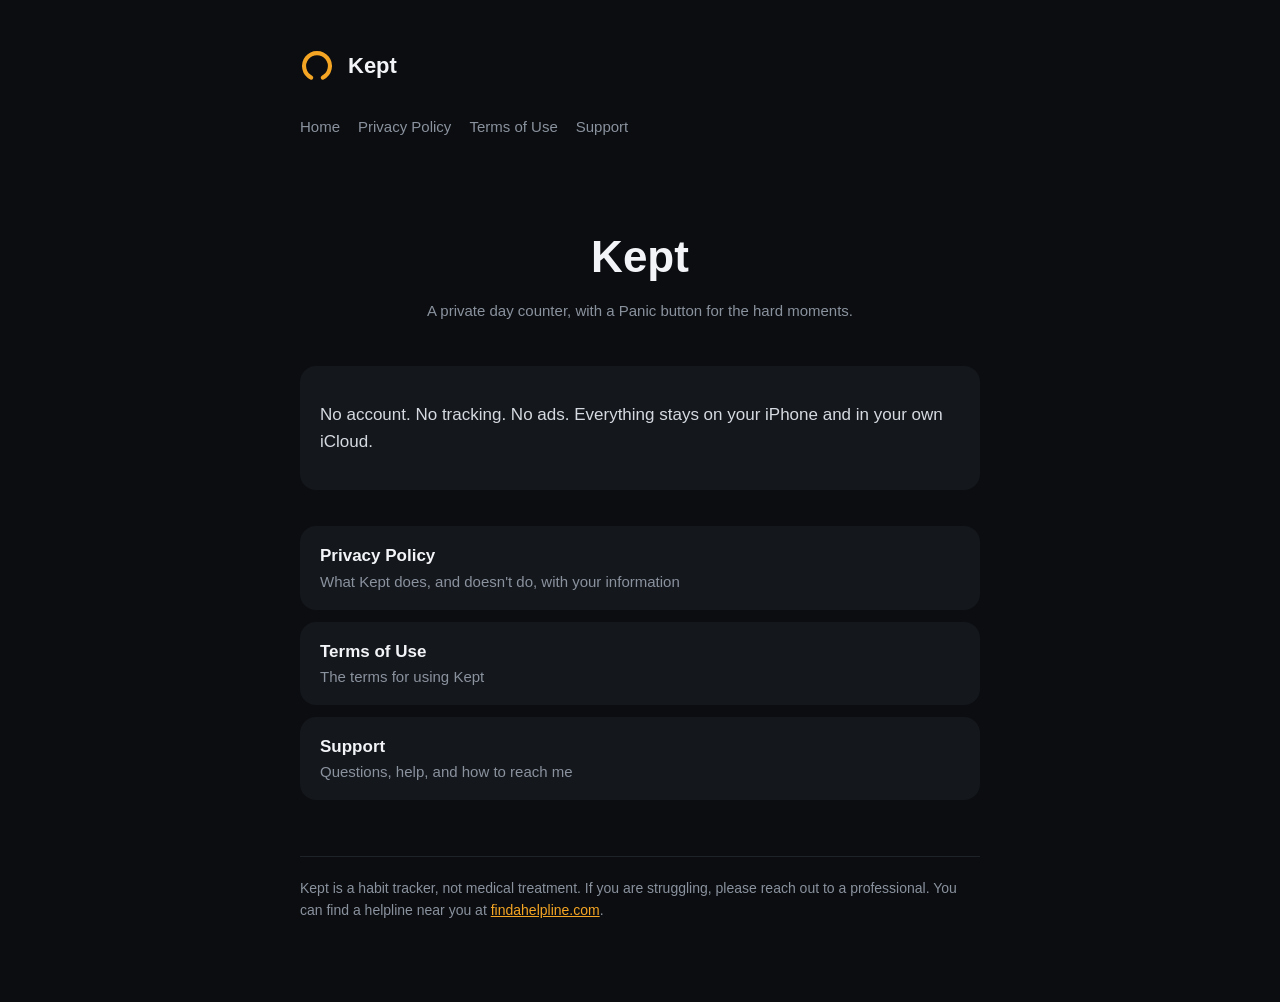
==== index.html @ 24582b11 "Add Kept privacy policy, terms and support pages Plain HTML/CSS site for GitHub Pages. Name, email, " ====
<!doctype html>
<html lang="en">
<head>
<meta charset="utf-8">
<meta name="viewport" content="width=device-width, initial-scale=1">
<title>Kept</title>
<meta name="description" content="Kept: a private day counter with a Panic button for the hard moments.">
<link rel="stylesheet" href="style.css">
</head>
<body>
<main>
<header><svg class="mark" viewBox="0 0 100 100" aria-hidden="true"><path d="M33 84 A38 38 0 1 1 67 84" fill="none" stroke="#F5A524" stroke-width="12" stroke-linecap="round"/></svg><a href="./">Kept</a></header>
<nav><a href="./">Home</a><a href="privacy.html">Privacy Policy</a><a href="terms.html">Terms of Use</a><a href="support.html">Support</a></nav>
<section class="hero">
<h1>Kept</h1>
<p class="muted">A private day counter, with a Panic button for the hard moments.</p>
</section>
<div class="card">
<p>No account. No tracking. No ads. Everything stays on your iPhone and in your own iCloud.</p>
</div>
<div class="links">
<a href="privacy.html">Privacy Policy<span>What Kept does, and doesn't do, with your information</span></a>
<a href="terms.html">Terms of Use<span>The terms for using Kept</span></a>
<a href="support.html">Support<span>Questions, help, and how to reach me</span></a>
</div>
<footer>Kept is a habit tracker, not medical treatment. If you are struggling, please reach out to a professional. You can find a helpline near you at <a href="https://findahelpline.com">findahelpline.com</a>.</footer>
</main>
</body>
</html>
---- style.css ----
:root {
  --bg: #0B0D10; --card: #14171C; --text: #F2F4F7; --muted: #8A929E; --accent: #F5A524;
}
* { box-sizing: border-box; }
html { -webkit-text-size-adjust: 100%; }
body {
  margin: 0; background: var(--bg); color: var(--text);
  font: 17px/1.6 ui-rounded, -apple-system, BlinkMacSystemFont, "SF Pro Rounded", "Segoe UI", Roboto, sans-serif;
}
main { max-width: 720px; margin: 0 auto; padding: 48px 20px 80px; }
header { display: flex; align-items: center; gap: 14px; margin-bottom: 32px; }
header a { color: var(--text); text-decoration: none; font-weight: 700; font-size: 22px; }
.mark { width: 34px; height: 34px; }
nav { display: flex; flex-wrap: wrap; gap: 8px 18px; margin: 0 0 36px; }
nav a { color: var(--muted); text-decoration: none; font-size: 15px; }
nav a:hover, nav a[aria-current] { color: var(--accent); }
h1 { font-size: 34px; line-height: 1.2; margin: 0 0 8px; }
h2 { font-size: 21px; margin: 36px 0 8px; }
p, li { color: #D5DAE1; }
.muted, .meta { color: var(--muted); font-size: 15px; }
a { color: var(--accent); }
.card { background: var(--card); border-radius: 16px; padding: 18px 20px; margin: 20px 0; }
ul { padding-left: 22px; }
.hero { text-align: center; padding: 40px 0 8px; }
.hero .mark { width: 72px; height: 72px; }
.hero h1 { font-size: 44px; margin-top: 16px; }
.links { display: grid; gap: 12px; margin-top: 36px; }
.links a { display: block; background: var(--card); border-radius: 16px; padding: 16px 20px; color: var(--text); text-decoration: none; font-weight: 600; }
.links a span { display: block; color: var(--muted); font-weight: 400; font-size: 15px; }
footer { margin-top: 56px; color: var(--muted); font-size: 14px; border-top: 1px solid #1E232A; padding-top: 20px; }
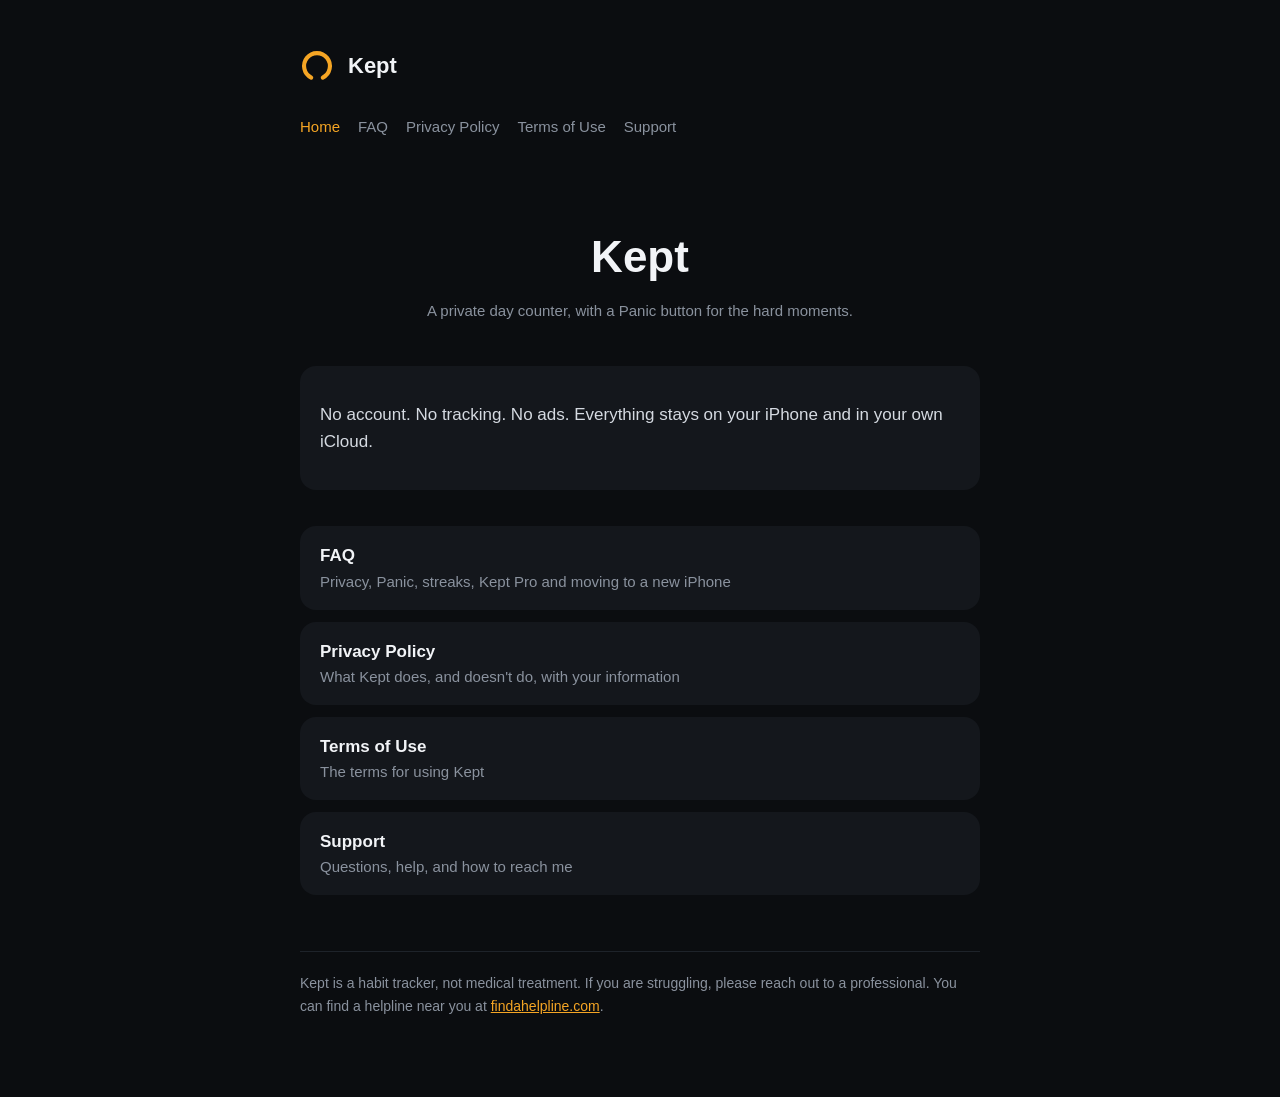
==== commit 150f97b3: "Add an FAQ page and collapsible support questions New faq.html: 22 questions in five groups (about, " ====
--- a/index.html
+++ b/index.html
@@ -10,7 +10,7 @@
 <body>
 <main>
 <header><svg class="mark" viewBox="0 0 100 100" aria-hidden="true"><path d="M33 84 A38 38 0 1 1 67 84" fill="none" stroke="#F5A524" stroke-width="12" stroke-linecap="round"/></svg><a href="./">Kept</a></header>
-<nav><a href="./">Home</a><a href="privacy.html">Privacy Policy</a><a href="terms.html">Terms of Use</a><a href="support.html">Support</a></nav>
+<nav><a href="./" aria-current="page">Home</a><a href="faq.html">FAQ</a><a href="privacy.html">Privacy Policy</a><a href="terms.html">Terms of Use</a><a href="support.html">Support</a></nav>
 <section class="hero">
 <h1>Kept</h1>
 <p class="muted">A private day counter, with a Panic button for the hard moments.</p>
@@ -19,6 +19,7 @@
 <p>No account. No tracking. No ads. Everything stays on your iPhone and in your own iCloud.</p>
 </div>
 <div class="links">
+<a href="faq.html">FAQ<span>Privacy, Panic, streaks, Kept Pro and moving to a new iPhone</span></a>
 <a href="privacy.html">Privacy Policy<span>What Kept does, and doesn't do, with your information</span></a>
 <a href="terms.html">Terms of Use<span>The terms for using Kept</span></a>
 <a href="support.html">Support<span>Questions, help, and how to reach me</span></a>
--- a/style.css
+++ b/style.css
@@ -28,3 +28,29 @@
 .links a { display: block; background: var(--card); border-radius: 16px; padding: 16px 20px; color: var(--text); text-decoration: none; font-weight: 600; }
 .links a span { display: block; color: var(--muted); font-weight: 400; font-size: 15px; }
 footer { margin-top: 56px; color: var(--muted); font-size: 14px; border-top: 1px solid #1E232A; padding-top: 20px; }
+
+/* FAQ: native <details> so questions expand without JavaScript and work with keyboards and screen readers. */
+.faq { display: grid; gap: 10px; margin: 12px 0 8px; }
+.faq details { background: var(--card); border-radius: 16px; border: 1px solid transparent; transition: border-color .2s; }
+.faq details[open] { border-color: rgba(245, 165, 36, .35); }
+.faq summary {
+  list-style: none; cursor: pointer; display: flex; align-items: center; justify-content: space-between; gap: 16px;
+  min-height: 52px; padding: 14px 20px; font-weight: 600; color: var(--text); border-radius: 16px;
+}
+.faq summary::-webkit-details-marker { display: none; }
+.faq summary::after {
+  content: ""; flex: none; width: 9px; height: 9px; margin-right: 4px;
+  border-right: 2px solid var(--muted); border-bottom: 2px solid var(--muted);
+  transform: rotate(45deg) translateY(-3px); transition: transform .2s, border-color .2s;
+}
+.faq details[open] summary::after { transform: rotate(225deg) translate(-2px, -1px); border-color: var(--accent); }
+.faq summary:hover { color: var(--accent); }
+.faq summary:focus-visible { outline: 2px solid var(--accent); outline-offset: 2px; }
+.faq details p { margin: 0; padding: 0 20px 18px; }
+.cta { margin-top: 40px; }
+@media (prefers-reduced-motion: reduce) { .faq details, .faq summary::after { transition: none; } }
+@media (max-width: 480px) {
+  h1 { font-size: 30px; }
+  .faq summary { padding: 14px 16px; }
+  .faq details p { padding: 0 16px 16px; }
+}
